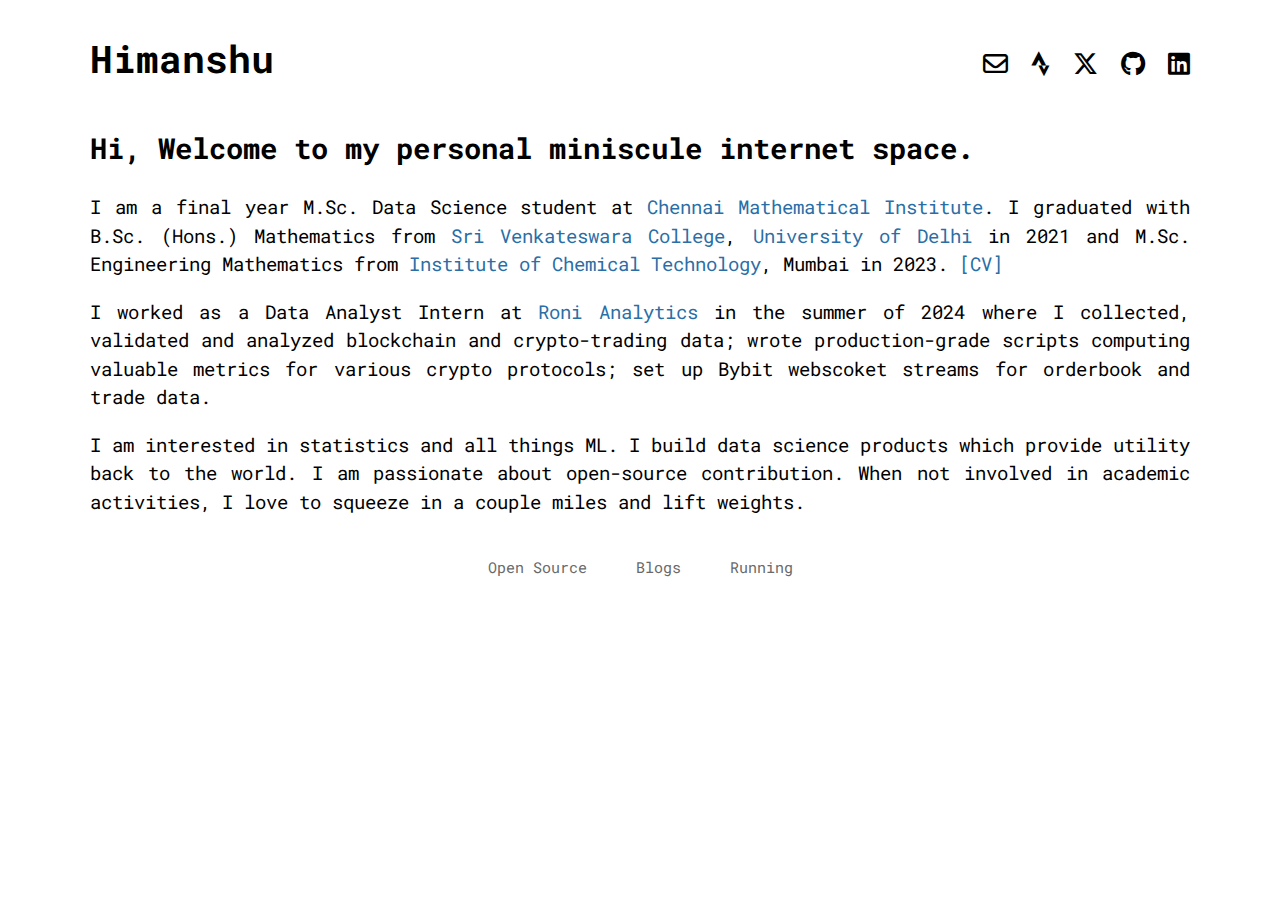
==== index.html @ 58e3f0d7 "Update: Changes to running page and footer (now outside of container)" ====
<!doctype html>
<html>
<head>
  <meta charset="utf-8">
  <meta name="viewport" content="width=device-width, initial-scale=1.0">
  <title>Himanshu</title>
  <link rel="stylesheet" href="https://cdnjs.cloudflare.com/ajax/libs/font-awesome/6.5.1/css/all.min.css">
  <link rel="stylesheet" href="styles.css">
  <link rel="stylesheet" href="https://fonts.googleapis.com/css2?family=Roboto+Mono&display=swap">
  <link rel="icon" href="https://www.cmi.ac.in/~himanshu680.mds2023/img/favicon.png" type="image/png">
  
</head>

<body>
<div class="container">
    <div class="main">
        <span class="left"><h1><a href="index.html" style="color: black; text-decoration: none;">Himanshu</a></h1></span>
        <span class="right">
            <h1>
            <a href="mailto:waitasecant@gmail.com" class="social"><i class="far fa-envelope"></i></a>
            <a href="https://www.strava.com/athletes/waitasecant" target="_blank" class="social"><i class="fab fa-strava"></i></a>
            <a href="https://x.com/intent/follow?screen_name=waitasecant" target="_blank" class="social"><i class="fab fa-x-twitter"></i></a>
            <a href="https://github.com/waitasecant/" target="_blank" class="social"><i class="fab fa-github"></i></a>
            <a href="https://www.linkedin.com/in/waitasecant" target="_blank" class="social"><i class="fab fa-linkedin"></i></a>
            </h1>
        </span>
      </div>
    <h2 style="margin-top: 40px;">Hi, Welcome to my personal miniscule internet space.</h2>
    <div class="about">
        <p>I am a final year M.Sc. Data Science student at <a href="https://www.cmi.ac.in" target="_blank">Chennai Mathematical Institute</a>. I graduated with B.Sc. (Hons.) Mathematics from <a href="https://svc.ac.in/" target="_blank">Sri Venkateswara College</a>, <a href="https://www.du.ac.in/" target="_blank">University of Delhi</a> in 2021 and M.Sc. Engineering Mathematics from <a href="https://www.ictmumbai.edu.in/" target="_blank">Institute of Chemical Technology</a>, Mumbai in 2023. <a href="https://www.cmi.ac.in/~himanshu680.mds2023/himanshu-resume.pdf" target="_blank">[CV]</a></p>
        <p>I worked as a Data Analyst Intern at <a href="https://ronianalytics.com/" target="_blank">Roni Analytics</a> in the summer of 2024 where I collected, validated and analyzed blockchain and crypto-trading data; wrote production-grade scripts computing valuable metrics for various crypto protocols; set up Bybit webscoket streams for orderbook and trade data.</p>
        <p>I am interested in statistics and all things ML. I build data science products which provide utility back to the world. I am passionate about open-source contribution. When not involved in academic activities, I love to squeeze in a couple miles and lift weights. </p>
    </div>

</div>

<footer>
    <a href="https://www.cmi.ac.in/~himanshu680.mds2023/open-source.html" style="margin: 0px 20px 0px 20px; color: dimgrey; text-decoration: none;" target="_blank">Open Source</a>
    <a href="https://www.cmi.ac.in/~himanshu680.mds2023/blogs.html" style="margin: 0px 20px 0px 20px; color: dimgrey; text-decoration: none;" target="_blank">Blogs</a>
    <a href="https://www.cmi.ac.in/~himanshu680.mds2023/running.html" style="margin: 0px 20px 0px 20px; color: dimgrey; text-decoration: none;" target="_blank">Running</a>
</footer>

</body>
</html>
---- styles.css ----
/* Design fot media queries */
@media (min-width: 1200px) {
  .days {
    padding: 20px 0px 0px 0px;
  }
}

@media (max-width: 1200px) {
  .container {
    max-width: 80%;
    margin: auto;
  }

  .graph {
    display: flex;
    flex-direction: column;
    align-items: flex-end;
  }

  .months {
    display: flex;
    padding-left: 10px;
    overflow-x:visible;
    white-space: nowrap;
  }

  .days {
    padding: 0px 0px 5px 0px;
  }
}

@media (max-width: 568px) {
  .container {
    max-width: 90%;
    margin: auto;
  }

  .right {
    position: absolute;
    top: 5vh;
  }
}

/* Design for all the pages */
body {
  font-family: "Roboto Mono", sans-serif;
  font-size: 19px;
  line-height: 1.5;
  background: #ffffff;
  max-width: 1100px;
  margin: auto;
}

ul {
  list-style-type: none;
}
  
li {
  margin-top: 0px;
  font-family: "Roboto Mono", sans-serif;
}
  
a {
  color: #2A6EA6;
  text-decoration: none;
}

a:hover {
  text-decoration: underline;
}

h1 {
  color: #000;
  clear: both;
  padding-top: 30px;
  margin: 0;
}

a.social {
  margin: 0px;
  font-size: 25px;
  color: rgb(0, 0, 0);
  text-align: right;
}

p {
    text-align: justify;
}

.main {
    display: flex;
    justify-content: space-between;
}

.left {
  text-align: left;
}

.right {
  text-align: right;
}

footer {
  font-size: 15px;
  text-align: center;
  margin-top: 40px;
}

/* Design for the running page */
:root {
  --square-size: 15px;
  --square-gap: 5px;
  --week-width: calc(var(--square-size) + var(--square-gap));
  }

.graph {
  padding: 20px;
  border: 1px #e1e4e8 solid;
  margin: 10px 10px 10px 0px;
  font-family: -apple-system, BlinkMacSystemFont, "Segoe UI", Helvetica, Arial, sans-serif, "Apple Color Emoji", "Segoe UI Emoji", "Segoe UI Symbol";
  font-size: 12px;
  display: inline-grid;
  grid-template-areas: "days scroll-container";
  grid-template-columns: auto 1fr;
  grid-gap: 10px;
  -webkit-user-select: none;
  -ms-user-select: none;
  user-select: none;
  max-width: 100%;
}

.scroll-container {
  grid-area: scroll-container;
  overflow-x: auto;
  width: 100%;
  display: flex;
  flex-direction: column;
}

.days {
  grid-area: days;
  /* padding: 20px 0px 0px 0px; */
  margin: 0px;
  grid-template-rows: repeat(7, var(--square-size));
}

.squares {
  grid-area: squares;
  padding: 0px 0px 10px 10px;
  margin: 0px;
  display: grid;
  grid-gap: var(--square-gap);
  grid-template-rows: repeat(7, var(--square-size));
  grid-auto-flow: column;
  grid-auto-columns: var(--square-size);
}

.months {
  grid-area: months;
  display: grid;
  margin: 1px;
  padding: 0px 0px 0px 60px;
  grid-template-columns: calc(var(--week-width) * 4) /* Jan */
                          calc(var(--week-width) * 4) /* Feb */
                          calc(var(--week-width) * 4) /* Mar */
                          calc(var(--week-width) * 5) /* Apr */
                          calc(var(--week-width) * 4) /* May */
                          calc(var(--week-width) * 4) /* Jun */
                          calc(var(--week-width) * 5) /* Jul */
                          calc(var(--week-width) * 4) /* Aug */
                          calc(var(--week-width) * 4) /* Sep */
                          calc(var(--week-width) * 5) /* Oct */
                          calc(var(--week-width) * 4) /* Nov */
                          calc(var(--week-width) * 5) /* Dec */;
}

.days li:nth-child(even) {
  visibility: hidden;
}

.days li {
  margin-bottom: 2px;
}

.squares li {
  background-color: #ffffff;
  transition: background-color 0.3s ease;
}

.squares li[data-level="5"] {
  background-color: #ff7b00;
}

.squares li[data-level="4"] {
  background-color: #ff8d21;
}

.squares li[data-level="3"] {
  background-color: #ffa652;
}

.squares li[data-level="2"] {
  background-color: #ffb76b;
}

.squares li[data-level="1"] {
  background-color: #ffcd90;
}

.squares li[data-level="0"] {
  background-color: #edebeb;
  transition: background-color 0.3s ease;
}

#tooltip {
  position: absolute;
  background-color: #555;
  color: #fff;
  text-align: center;
  border-radius: 6px;
  padding: 5px 0;
  z-index: 1;
  bottom: 125%;
  left: 50%;
  margin-left: -60px;
  opacity: 0;
  transition: opacity 0.3s;
}

#tooltip::after {
  content: "";
  position: absolute;
  top: 100%;
  left: 50%;
  margin-left: -5px;
  border-width: 5px;
  border-style: solid;
  border-color: #555 transparent transparent transparent;
}

.squares li:hover #tooltip {
  visibility: visible;
  opacity: 1;
}
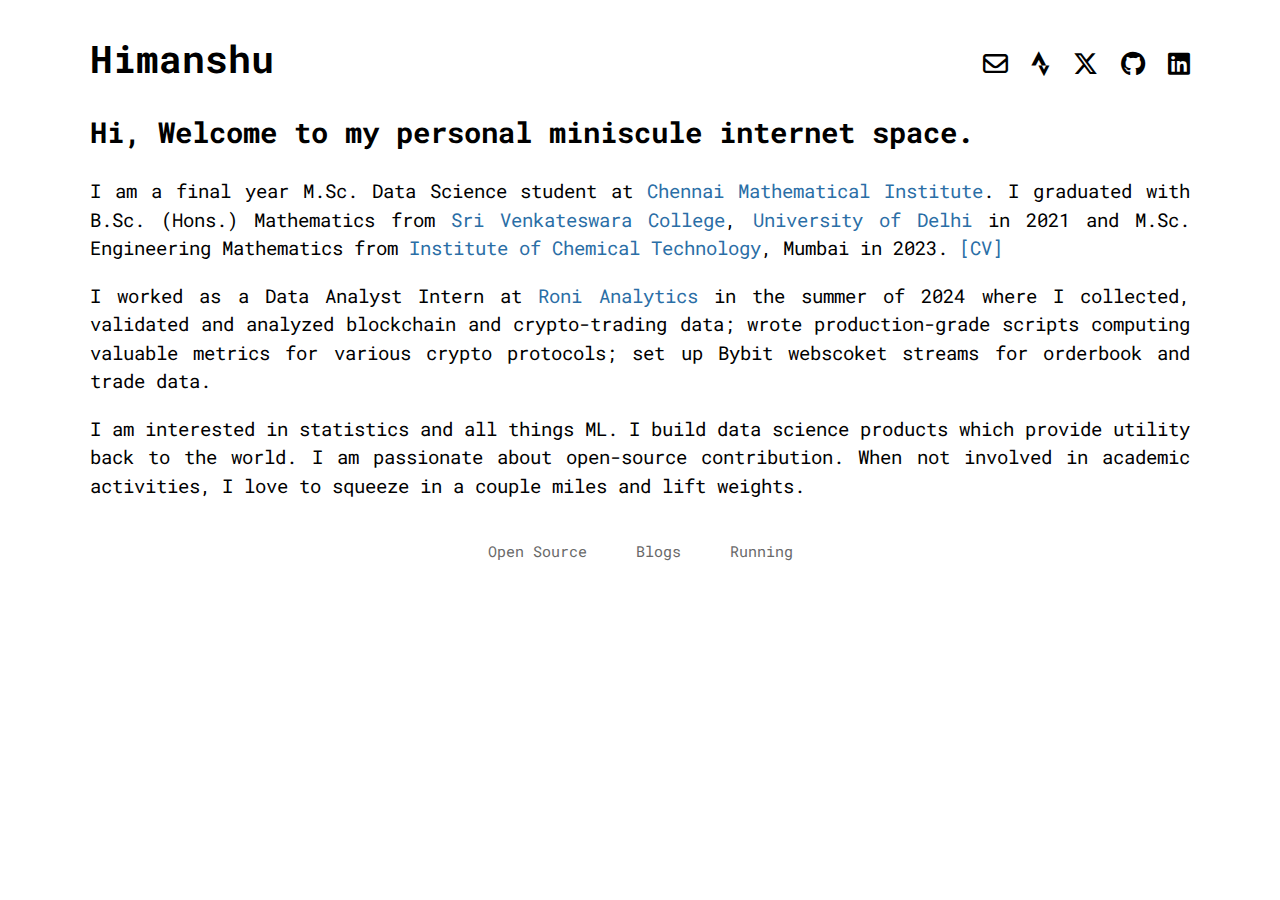
==== commit 23bec23f: "Fix: the main div overlap" ====
--- a/index.html
+++ b/index.html
@@ -24,8 +24,8 @@
             <a href="https://www.linkedin.com/in/waitasecant" target="_blank" class="social"><i class="fab fa-linkedin"></i></a>
             </h1>
         </span>
-      </div>
-    <h2 style="margin-top: 40px;">Hi, Welcome to my personal miniscule internet space.</h2>
+    </div>
+    <h2>Hi, Welcome to my personal miniscule internet space.</h2>
     <div class="about">
         <p>I am a final year M.Sc. Data Science student at <a href="https://www.cmi.ac.in" target="_blank">Chennai Mathematical Institute</a>. I graduated with B.Sc. (Hons.) Mathematics from <a href="https://svc.ac.in/" target="_blank">Sri Venkateswara College</a>, <a href="https://www.du.ac.in/" target="_blank">University of Delhi</a> in 2021 and M.Sc. Engineering Mathematics from <a href="https://www.ictmumbai.edu.in/" target="_blank">Institute of Chemical Technology</a>, Mumbai in 2023. <a href="https://www.cmi.ac.in/~himanshu680.mds2023/himanshu-resume.pdf" target="_blank">[CV]</a></p>
         <p>I worked as a Data Analyst Intern at <a href="https://ronianalytics.com/" target="_blank">Roni Analytics</a> in the summer of 2024 where I collected, validated and analyzed blockchain and crypto-trading data; wrote production-grade scripts computing valuable metrics for various crypto protocols; set up Bybit webscoket streams for orderbook and trade data.</p>
--- a/styles.css
+++ b/styles.css
@@ -35,9 +35,20 @@
     margin: auto;
   }
 
-  .right {
-    position: absolute;
-    top: 5vh;
+  .main {
+    display: flex;
+    flex-direction: column;
+    align-items:start;
+  }
+
+  .left h1 {
+    line-height: .8;
+    padding: 45px 0px 10px 0px;
+  }
+
+  .right h1 {
+    line-height: .5;
+    padding: 10px 0px 0px 0px;
   }
 }
 
@@ -103,7 +114,7 @@
 footer {
   font-size: 15px;
   text-align: center;
-  margin-top: 40px;
+  margin: 40px 0px 40px 0px;
 }
 
 /* Design for the running page */
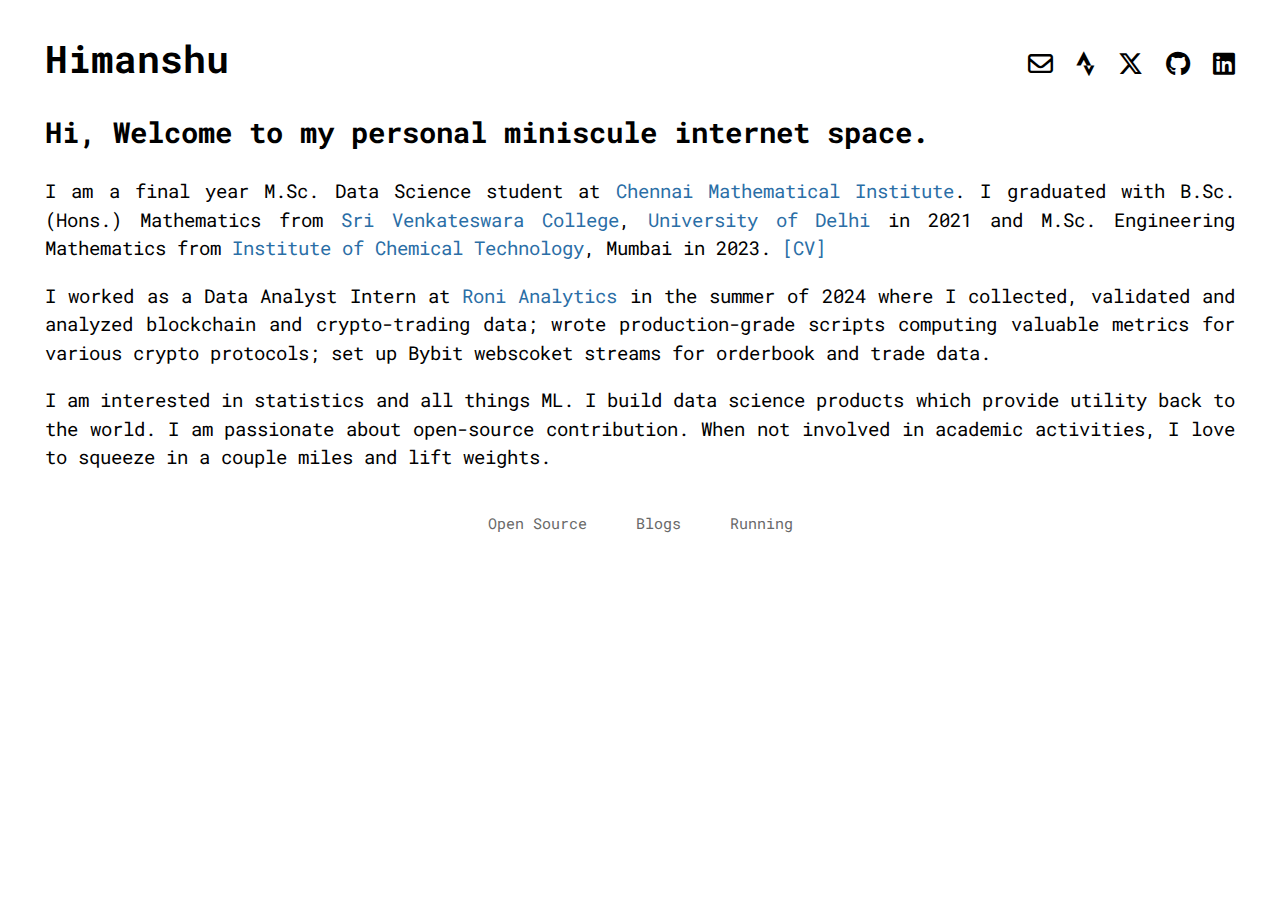
==== commit b10e931a: "Update: Migration of files" ====
--- a/index.html
+++ b/index.html
@@ -27,7 +27,7 @@
     </div>
     <h2>Hi, Welcome to my personal miniscule internet space.</h2>
     <div class="about">
-        <p>I am a final year M.Sc. Data Science student at <a href="https://www.cmi.ac.in" target="_blank">Chennai Mathematical Institute</a>. I graduated with B.Sc. (Hons.) Mathematics from <a href="https://svc.ac.in/" target="_blank">Sri Venkateswara College</a>, <a href="https://www.du.ac.in/" target="_blank">University of Delhi</a> in 2021 and M.Sc. Engineering Mathematics from <a href="https://www.ictmumbai.edu.in/" target="_blank">Institute of Chemical Technology</a>, Mumbai in 2023. <a href="https://www.cmi.ac.in/~himanshu680.mds2023/himanshu-resume.pdf" target="_blank">[CV]</a></p>
+        <p>I am a final year M.Sc. Data Science student at <a href="https://www.cmi.ac.in" target="_blank">Chennai Mathematical Institute</a>. I graduated with B.Sc. (Hons.) Mathematics from <a href="https://svc.ac.in/" target="_blank">Sri Venkateswara College</a>, <a href="https://www.du.ac.in/" target="_blank">University of Delhi</a> in 2021 and M.Sc. Engineering Mathematics from <a href="https://www.ictmumbai.edu.in/" target="_blank">Institute of Chemical Technology</a>, Mumbai in 2023. <a href="himanshu-resume.pdf" target="_blank">[CV]</a></p>
         <p>I worked as a Data Analyst Intern at <a href="https://ronianalytics.com/" target="_blank">Roni Analytics</a> in the summer of 2024 where I collected, validated and analyzed blockchain and crypto-trading data; wrote production-grade scripts computing valuable metrics for various crypto protocols; set up Bybit webscoket streams for orderbook and trade data.</p>
         <p>I am interested in statistics and all things ML. I build data science products which provide utility back to the world. I am passionate about open-source contribution. When not involved in academic activities, I love to squeeze in a couple miles and lift weights. </p>
     </div>
@@ -35,9 +35,9 @@
 </div>
 
 <footer>
-    <a href="https://www.cmi.ac.in/~himanshu680.mds2023/open-source.html" style="margin: 0px 20px 0px 20px; color: dimgrey; text-decoration: none;" target="_blank">Open Source</a>
-    <a href="https://www.cmi.ac.in/~himanshu680.mds2023/blogs.html" style="margin: 0px 20px 0px 20px; color: dimgrey; text-decoration: none;" target="_blank">Blogs</a>
-    <a href="https://www.cmi.ac.in/~himanshu680.mds2023/running.html" style="margin: 0px 20px 0px 20px; color: dimgrey; text-decoration: none;" target="_blank">Running</a>
+    <a href="open-source.html" style="margin: 0px 20px 0px 20px; color: dimgrey; text-decoration: none;" target="_blank">Open Source</a>
+    <a href="blogs.html" style="margin: 0px 20px 0px 20px; color: dimgrey; text-decoration: none;" target="_blank">Blogs</a>
+    <a href="running.html" style="margin: 0px 20px 0px 20px; color: dimgrey; text-decoration: none;" target="_blank">Running</a>
 </footer>
 
 </body>
--- a/styles.css
+++ b/styles.css
@@ -58,7 +58,7 @@
   font-size: 19px;
   line-height: 1.5;
   background: #ffffff;
-  max-width: 1100px;
+  max-width: 1190px;
   margin: auto;
 }
 
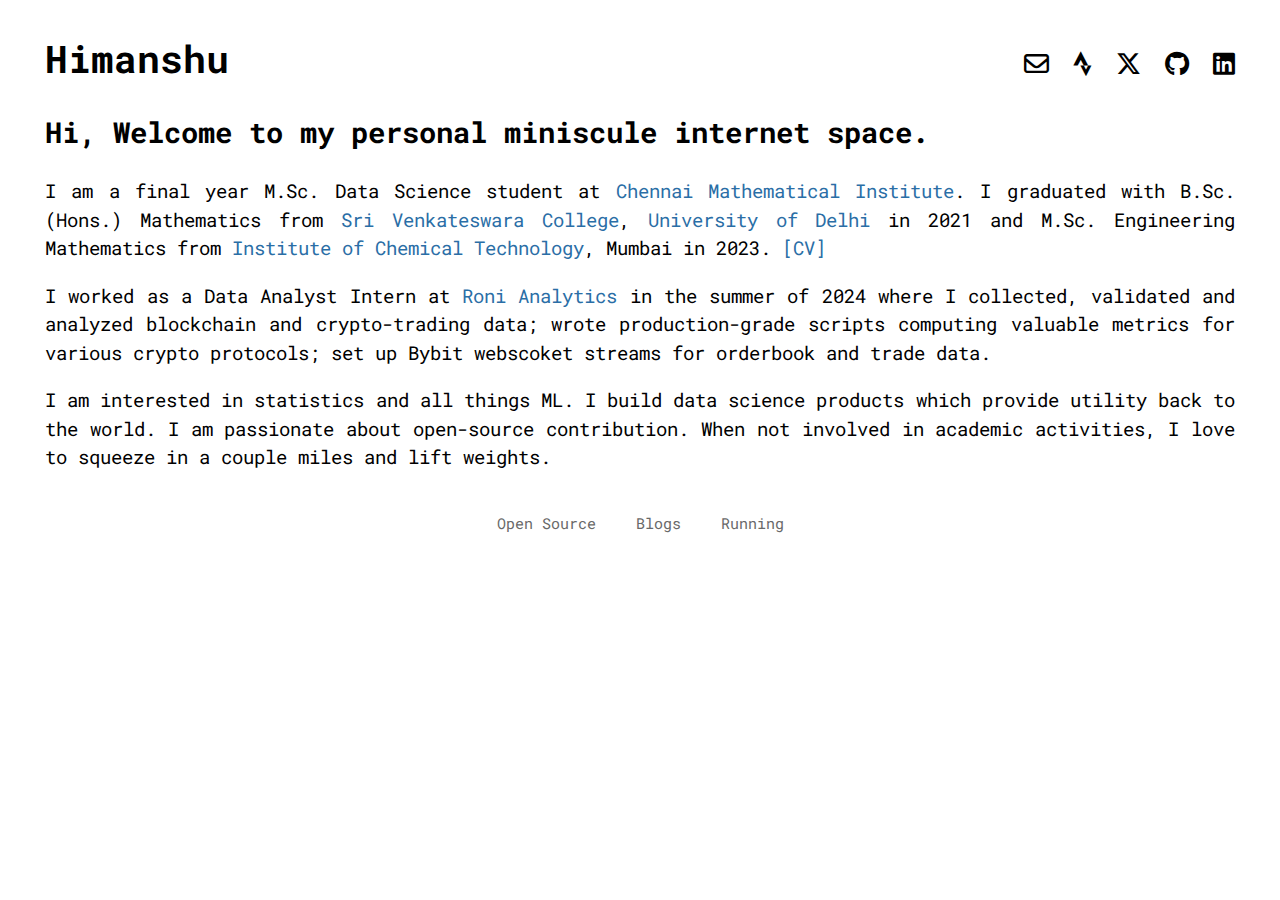
==== commit 637854dd: "Update: Remove redudant spacing in .social and footer" ====
--- a/index.html
+++ b/index.html
@@ -7,7 +7,7 @@
   <link rel="stylesheet" href="https://cdnjs.cloudflare.com/ajax/libs/font-awesome/6.5.1/css/all.min.css">
   <link rel="stylesheet" href="styles.css">
   <link rel="stylesheet" href="https://fonts.googleapis.com/css2?family=Roboto+Mono&display=swap">
-  <link rel="icon" href="https://www.cmi.ac.in/~himanshu680.mds2023/img/favicon.png" type="image/png">
+  <link rel="icon" href="https://img.icons8.com/?size=100&id=7gn1JUOaj7KZ&format=png&color=000000" type="image/png">
   
 </head>
 
@@ -17,11 +17,7 @@
         <span class="left"><h1><a href="index.html" style="color: black; text-decoration: none;">Himanshu</a></h1></span>
         <span class="right">
             <h1>
-            <a href="mailto:waitasecant@gmail.com" class="social"><i class="far fa-envelope"></i></a>
-            <a href="https://www.strava.com/athletes/waitasecant" target="_blank" class="social"><i class="fab fa-strava"></i></a>
-            <a href="https://x.com/intent/follow?screen_name=waitasecant" target="_blank" class="social"><i class="fab fa-x-twitter"></i></a>
-            <a href="https://github.com/waitasecant/" target="_blank" class="social"><i class="fab fa-github"></i></a>
-            <a href="https://www.linkedin.com/in/waitasecant" target="_blank" class="social"><i class="fab fa-linkedin"></i></a>
+                <a href="mailto:waitasecant@gmail.com" class="social" style="margin-right: 24px;"><i class="far fa-envelope"></i></a><a href="https://www.strava.com/athletes/waitasecant" target="_blank" class="social" style="margin-right: 24px;"><i class="fab fa-strava"></i></a><a href="https://x.com/intent/follow?screen_name=waitasecant" target="_blank" class="social" style="margin-right: 24px;"><i class="fab fa-x-twitter"></i></a><a href="https://github.com/waitasecant/" target="_blank" class="social" style="margin-right: 24px;"><i class="fab fa-github"></i></a><a href="https://www.linkedin.com/in/waitasecant" target="_blank" class="social"><i class="fab fa-linkedin"></i></a>
             </h1>
         </span>
     </div>
@@ -35,9 +31,7 @@
 </div>
 
 <footer>
-    <a href="open-source.html" style="margin: 0px 20px 0px 20px; color: dimgrey; text-decoration: none;" target="_blank">Open Source</a>
-    <a href="blogs.html" style="margin: 0px 20px 0px 20px; color: dimgrey; text-decoration: none;" target="_blank">Blogs</a>
-    <a href="running.html" style="margin: 0px 20px 0px 20px; color: dimgrey; text-decoration: none;" target="_blank">Running</a>
+    <a href="open-source.html" style="margin: 0px 20px 0px 20px; color: dimgrey; text-decoration: none;" target="_blank">Open Source</a><a href="blogs.html" style="margin: 0px 20px 0px 20px; color: dimgrey; text-decoration: none;" target="_blank">Blogs</a><a href="running.html" style="margin: 0px 20px 0px 20px; color: dimgrey; text-decoration: none;" target="_blank">Running</a>
 </footer>
 
 </body>
--- a/styles.css
+++ b/styles.css
@@ -198,24 +198,46 @@
   transition: background-color 0.3s ease;
 }
 
+/* https://coolors.co/palette/03071e-370617-6a040f-9d0208-d00000-dc2f02-e85d04-f48c06-faa307-ffba08 */
+
+.squares li[data-level="10"] {
+  background-color: #03071E;
+}
+
+.squares li[data-level="9"] {
+  background-color: #370617;
+}
+
+.squares li[data-level="8"] {
+  background-color: #6A040F;
+}
+
+.squares li[data-level="7"] {
+  background-color: #9D0208;
+}
+
+.squares li[data-level="6"] {
+  background-color: #D00000;
+}
+
 .squares li[data-level="5"] {
-  background-color: #ff7b00;
+  background-color: #DC2F02;
 }
 
 .squares li[data-level="4"] {
-  background-color: #ff8d21;
+  background-color: #E85D04;
 }
 
 .squares li[data-level="3"] {
-  background-color: #ffa652;
+  background-color: #F48C06;
 }
 
 .squares li[data-level="2"] {
-  background-color: #ffb76b;
+  background-color: #FAA307;
 }
 
 .squares li[data-level="1"] {
-  background-color: #ffcd90;
+  background-color: #FFBA08;
 }
 
 .squares li[data-level="0"] {
@@ -252,4 +274,14 @@
 .squares li:hover #tooltip {
   visibility: visible;
   opacity: 1;
+}
+
+::-moz-selection {
+  color: #ffffff;
+  background: #2A6EA6;
+}
+
+::selection {
+  color: #ffffff;
+  background: #2A6EA6;
 }